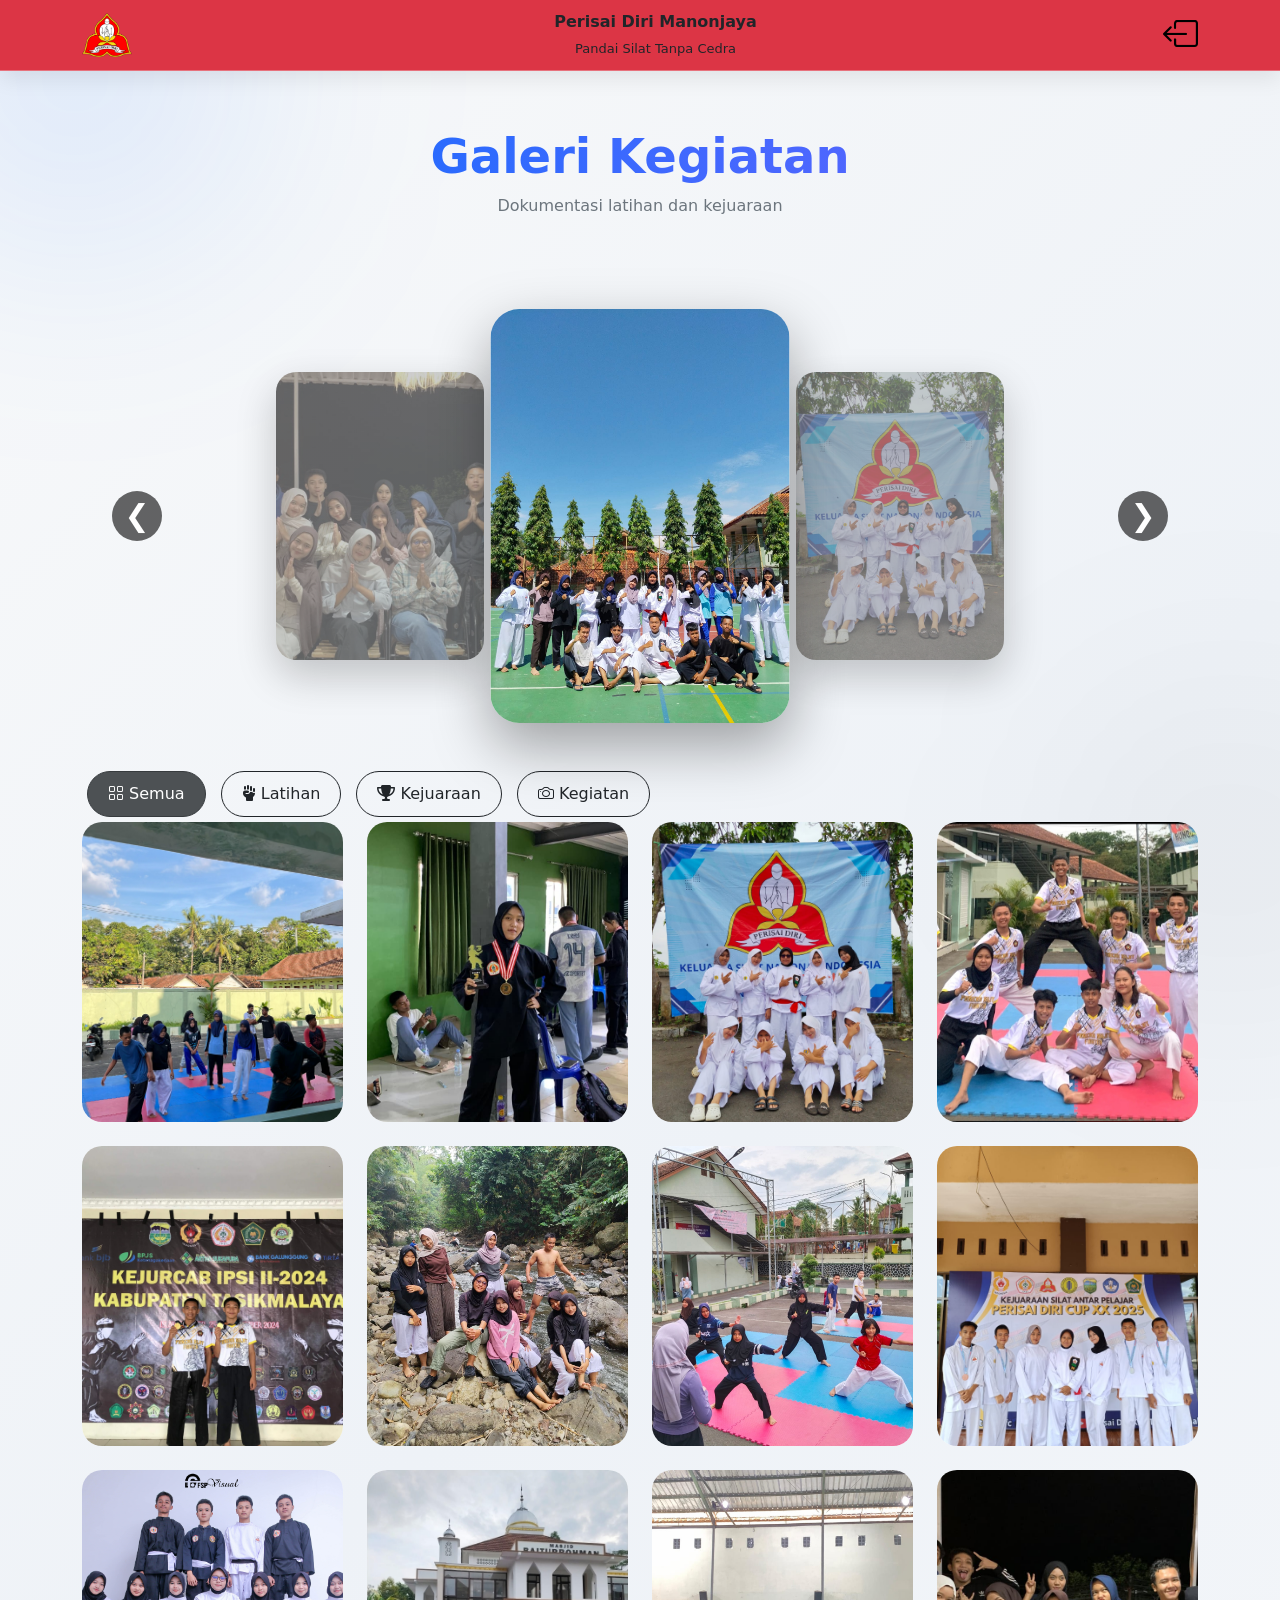
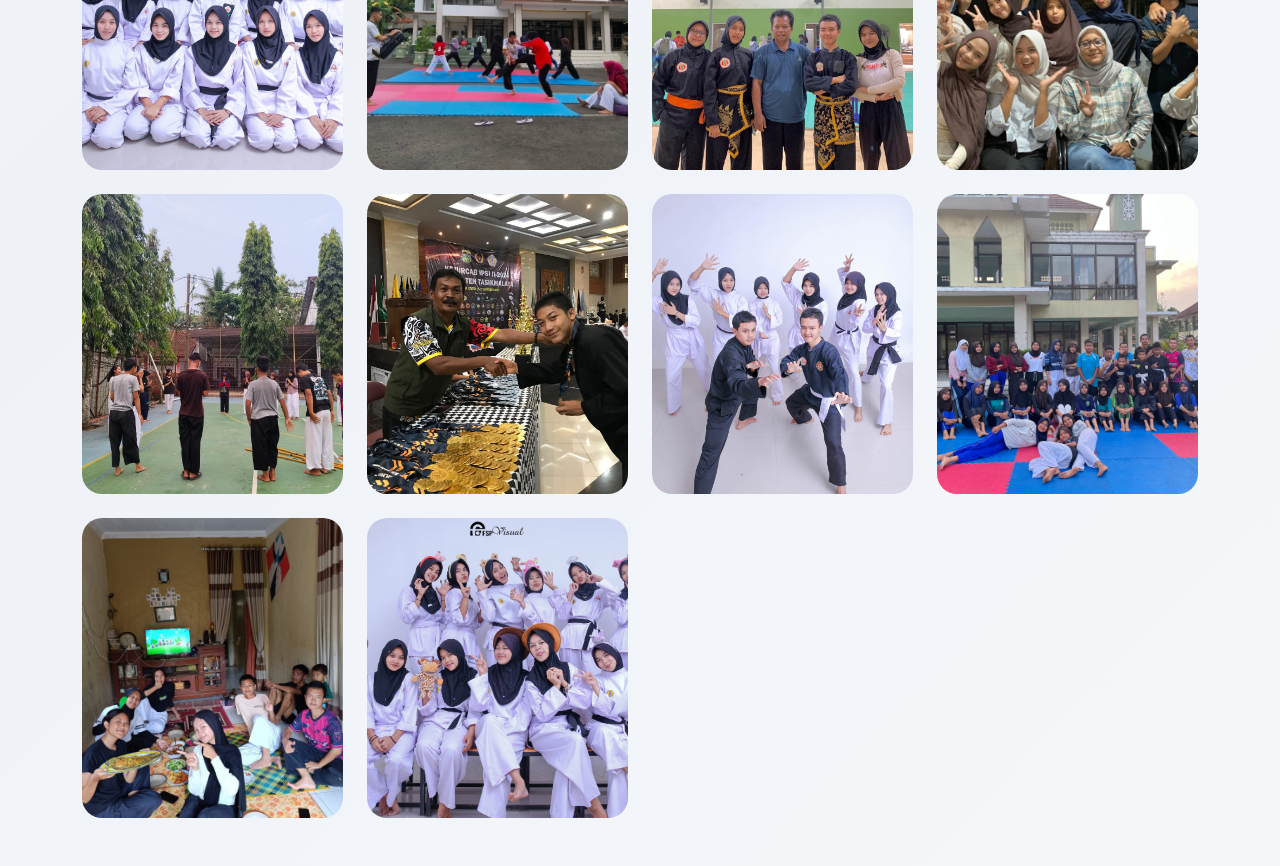
==== galeri.html @ 57bbf595 "Add files via upload" ====
<!DOCTYPE html>
<html lang="id">
<head>
    <meta charset="UTF-8">
    <meta name="viewport" content="width=device-width, initial-scale=1.0">
    <title>Galeri</title>

    <!-- Bootstrap -->
    <link href="https://cdn.jsdelivr.net/npm/bootstrap@5.3.7/dist/css/bootstrap.min.css" rel="stylesheet">

     <!-- cssme -->
     <link rel="stylesheet" href="style.css">

     <!-- logo web -->
     <link rel="Icon" type="images/logo.png" href="images/logo.png">

    <!-- Bootstrap Icon -->
    <link rel="stylesheet"
        href="https://cdn.jsdelivr.net/npm/bootstrap-icons@1.11.3/font/bootstrap-icons.min.css">
        <link rel="stylesheet"
href="https://cdnjs.cloudflare.com/ajax/libs/font-awesome/6.7.2/css/all.min.css">
</head>

<body>


<!--navbar-->
<nav class="navbar navbar-expand-lg bg-danger fixed-top">
  <div class="container">
    <a class="navbar-brand" href="#">
      <img src="images/logo.png" alt="logo" width="50">
    </a>
    <div class="text">
      <h6 class="fw-bold mx-auto">Perisai Diri Manonjaya</h6>
      <small class="text-center">Pandai Silat Tanpa Cedra</small>
    </div>
    <a href="index.html" class="link-exite">
         <i class="bi bi-box-arrow-left" href="index.html" style="font-size: 35px;">
         </i>
    </a>
  </div>
</nav>
<!--navbar end-->



    <section class="gallery-section py-5">

        <div class="container" style="padding-top: 5rem;">

            <h1 class="text-center fw-bold">Galeri Kegiatan</h1>

            <p class="text-center text-secondary mb-5">
                Dokumentasi latihan dan kejuaraan
            </p>

<!-- carousel -->
    <div class="slider">

        <button id="prev">❮</button>

        <div class="slide-container">

            <div class="slide active">
                <img src="images/foto1.jpeg">
            </div>

            <div class="slide">
                <img src="images/foto2.jpeg">
            </div>

            <div class="slide">
                <img src="images/aftrteknik.jpeg">
            </div>

            <div class="slide">
                <img src="images/foto4.jpeg">
            </div>

            <div class="slide">
                <img src="images/lat2.jpeg">
            </div>
            <div class="slide">
                <img src="images/kej2.jpeg">
            </div>
            <div class="slide">
                <img src="images/open rec.jpeg">
            </div>
            <div class="slide">
                <img src="images/lat5.jpeg">
            </div>
            <div class="slide">
                <img src="images/keg4.jpeg">
            </div>

        </div>

        <button id="next">❯</button>

    </div>
<!-- carousel end -->

            <!-- Tombol Filter -->
            <button class="btn btn-dark filter-btn active" data-filter="all">
    <i class="bi bi-grid"></i> Semua
</button>

<button class="btn btn-outline-dark filter-btn" data-filter="latihan">
    <i class="fa-solid fa-hand-fist"></i> Latihan
</button>

<button class="btn btn-outline-dark filter-btn" data-filter="kejuaraan">
    <i class="fa-solid fa-trophy"></i> Kejuaraan
</button>

<button class="btn btn-outline-dark filter-btn" data-filter="kegiatan">
    <i class="bi bi-camera"></i> Kegiatan
</button>

            <!-- Galeri -->

            <div class="row g-4">

                <div class="col-6 col-lg-3 gallery-item latihan">
                    <div class="card gallery-card">
                        <img src="images/lat1.jpeg" class="card-img-top gallery-img">
                    </div>
                </div>
                
                <div class="col-6 col-lg-3 gallery-item kejuaraan">
                    <div class="card gallery-card">
                        <img src="images/kej4.jpeg" class="card-img-top gallery-img">
                    </div>
                </div>

                <div class="col-6 col-lg-3 gallery-item kegiatan">
                    <div class="card gallery-card">
                        <img src="images/foto2.jpeg" class="card-img-top gallery-img">
                    </div>
                </div>
                <div class="col-6 col-lg-3 gallery-item latihan">
                    <div class="card gallery-card">
                        <img src="images/lat2.jpeg" class="card-img-top gallery-img">
                    </div>
                </div>

                <div class="col-6 col-lg-3 gallery-item kejuaraan">
                    <div class="card gallery-card">
                        <img src="images/kej1.jpeg" class="card-img-top gallery-img">
                    </div>
                </div>

                <div class="col-6 col-lg-3 gallery-item kegiatan">
                    <div class="card gallery-card">
                        <img src="images/keg1.jpeg" class="card-img-top gallery-img">
                    </div>
                </div>
                <div class="col-6 col-lg-3 gallery-item latihan">
                    <div class="card gallery-card">
                        <img src="images/lat3.jpeg" class="card-img-top gallery-img">
                    </div>
                </div>

                <div class="col-6 col-lg-3 gallery-item kejuaraan">
                    <div class="card gallery-card">
                        <img src="images/kej2.jpeg" class="card-img-top gallery-img">
                    </div>
                </div>

                <div class="col-6 col-lg-3 gallery-item kegiatan">
                    <div class="card gallery-card">
                        <img src="images/fsp (2 of 67).jpg" class="card-img-top gallery-img">
                    </div>
                </div>
                <div class="col-6 col-lg-3 gallery-item latihan">
                    <div class="card gallery-card">
                        <img src="images/lat4.jpeg" class="card-img-top gallery-img">
                    </div>
                </div>

                <div class="col-6 col-lg-3 gallery-item kejuaraan">
                    <div class="card gallery-card">
                        <img src="images/foto4.jpeg" class="card-img-top gallery-img">
                    </div>
                </div>

                <div class="col-6 col-lg-3 gallery-item kegiatan">
                    <div class="card gallery-card">
                        <img src="images/keg3.jpeg" class="card-img-top gallery-img">
                    </div>
                </div>
                <div class="col-6 col-lg-3 gallery-item latihan">
                    <div class="card gallery-card">
                        <img src="images/lat5.jpeg" class="card-img-top gallery-img">
                    </div>
                </div>

                <div class="col-6 col-lg-3 gallery-item kejuaraan">
                    <div class="card gallery-card">
                        <img src="images/kej3.jpeg" class="card-img-top gallery-img">
                    </div>
                </div>

                <div class="col-6 col-lg-3 gallery-item kegiatan">
                    <div class="card gallery-card">
                        <img src="images/fsp (37 of 67).jpg" class="card-img-top gallery-img">
                    </div>
                </div>
                <div class="col-6 col-lg-3 gallery-item latihan">
                    <div class="card gallery-card">
                        <img src="images/lat6.jpeg" class="card-img-top gallery-img">
                    </div>
                </div>


                <div class="col-6 col-lg-3 gallery-item kegiatan">
                    <div class="card gallery-card">
                        <img src="images/keg2.jpeg" class="card-img-top gallery-img">
                    </div>
                </div>
                <div class="col-6 col-lg-3 gallery-item kegiatan">
                    <div class="card gallery-card">
                        <img src="images/fsp (23 of 67).jpg" class="card-img-top gallery-img">
                    </div>
                </div>

        </div>

    </section>

    <!-- Lightbox -->

    <div id="lightbox">

        <span id="close-btn">
            <i class="bi bi-x-lg"></i>
        </span>

        <img id="lightbox-img">

    </div>
<!-- dark mode end -->
    <script src="script.js"></script>
</body>
</html>
---- style.css ----
body {
    background-image: url(); /* Jalur ke file gambar */
    background-size: cover;      /* Membikin gambar memenuhi seluruh layar */
    background-position: center;  /* Memposisikan gambar di tengah */
    background-repeat: no-repeat; /* Mencegah gambar berulang/luntur jika layar besar */
    background-attachment: fixed; /* Opsional: membuat background tidak ikut ter-scroll */
}

html {
    scroll-behavior: smooth;
}
#Sejarah {
    animation: muncul 0.8s ease;
}

@keyframes muncul {
    from {
        opacity: 0;
        transform: translateY(30px);
    }
    to {
        opacity: 1;
        transform: translateY(0);
    }
}

#Sejarah {
    position: relative;
    padding: 100px 0;
    background: linear-gradient(
        135deg,
        #ffffff 0%,
        #fff6f6 50%,
        #fff1f1 100%
    );
    overflow: hidden;
}

#sejarah::before {
    content: "";

    position: absolute;

    width: 300px;
    height: 300px;

    background: rgba(220, 53, 69, 0.15);

    border-radius: 50%;

    filter: blur(100px);

    top: -100px;
    left: -100px;
}

#sejarah::after {
    content: "";

    position: absolute;

    width: 250px;
    height: 250px;

    background: rgba(255, 193, 7, 0.12);

    border-radius: 50%;

    filter: blur(100px);

    bottom: -100px;
    right: -100px;
}

#sejarah img {
    width: 100%;

    border-radius: 20px;

    box-shadow: 0 15px 35px rgba(0, 0, 0, 0.15);

    transition: 0.4s;
}

#sejarah img:hover {
    transform: scale(1.03);

    box-shadow: 0 20px 40px rgba(0, 0, 0, 0.2);
}

#tentang {
    background: linear-gradient(
        135deg,
        #ffffff,
        #eef3f8
    );

    position: relative;

    padding: 100px 0;
}

#tentang::before {
    content: "";

    position: absolute;

    width: 300px;
    height: 300px;

    background: rgba(13, 110, 253, 0.08);

    border-radius: 50%;

    filter: blur(100px);

    top: -80px;
    right: -80px;
}

#galeri {
    background: #f8fafc;
    padding: 100px 0;
}

#jadwal {
    background: linear-gradient(
        135deg,
        #f5f7fa,
        #e9eef5
    );
    padding: 100px 0;
}

#pendaftaran {
    animation: muncul 0.8s ease;
}

@keyframes muncul {
    from {
        opacity: 0;
        transform: translateY(30px);
    }
    to {
        opacity: 1;
        transform: translateY(0);
    }
}
nav {
    background-attachment: fixed;
}

.nav-item {
    transition: 0.7s;
}

.nav-item:hover {
    transform: translateY(-10px);
    text-decoration-style: dashed;

}

#galeri {
    padding: 60px 0;
}

.card img {
    height: 300px;
    object-fit: contain;
    object-fit: cover;
    object-position: center 60%;

}
.card {
    transition: 1s;
}
.card:hover {
   transform: translateY(-15px);
}


html,body {
    margin: 0;
    padding: 0;
    overflow-x: hidden;
}
.carousel {
    width: 100%;
}

.carousel-caption {
    bottom: 3rem;
    z-index: 10;
}

.carousel-item img {
    width: 100%;
    height: 500px;
    object-fit: cover;
}

.container-fluid {
    padding: 0;
}

.text {
    display: flex;
    flex-direction: column;
    align-items: center;
}

.text small {
font-size: 13px;
}

.text h5 {
    margin-bottom: 0;
}

text small {
margin-top: 50px;
}

footer {
    margin-top: 50px;
}


footer h5 {
    font-weight: bold;
}


footer p {
    margin-bottom: 8px;
}

#jadwal {
    padding: 60px;
}

#jadwal table {
    border-radius: 10px;
    overflow: hidden;
}

#tentang {
    max-width: 553px;
    margin-top: 5px;
    padding-top: 50px;
}
#Sejarah {
    max-width: 540px;
    margin-top: 5px;
    padding-top: 50px;
}

.jumbotron {
    margin-top: 50px;
}

.galeri {
    padding: 100px 0;
    text-align: center;
    overflow: hidden;
}

.slider {
    position: relative;
    width: 100%;
    height: 500px;
}

.slide-container {
    position: relative;
    width: 100%;
    height: 100%;
}

.slide {
    position: absolute;
    top: 50%;
    left: 50%;

    width: 260px;
    height: 360px;

    transform: translate(-50%, -50%) scale(0.7);

    opacity: 0;

    transition: all 0.8s ease;

    z-index: 1;
}

.slide img {
    width: 100%;
    height: 100%;

    object-fit: cover;

    border-radius: 25px;

    box-shadow: 0 20px 50px rgba(0,0,0,0.35);
}

.slide.active {
    transform: translate(-50%, -50%) scale(1.15);

    opacity: 1;

    z-index: 5;
}

.slide.left {
    transform: translate(-150%, -50%) scale(0.8);

    opacity: 0.6;

    filter: brightness(70%);
}

.slide.right {
    transform: translate(50%, -50%) scale(0.8);

    opacity: 0.6;

    filter: brightness(70%);
}

#prev,
#next {
    position: absolute;

    top: 50%;

    transform: translateY(-50%);

    width: 50px;
    height: 50px;

    border: none;

    border-radius: 50%;

    background: rgba(0,0,0,0.6);

    color: white;

    font-size: 30px;

    cursor: pointer;

    z-index: 100;
}

#prev {
    left: 30px;
}

#next {
    right: 30px;
}

.link-exite {
    color: black;
}

.btn-animasi {
    background-color: grey;
    color: dark;
    padding: 15px 30px;
    border: none;
    border-radius: 10px;
    font-size: 18px;
    cursor: pointer;
    padding-left: 150px;
    padding-right: 150px;

    animation: pantul 2s ease-in-out infinite;
}

@keyframes pantul {
0% {
    transform: translateY(0);
}
50% {
    transform: translateY(-10px);
}
100% {
    transform: translateY(0);
}
}

.btn-animasi:hover {
    animation-play-state: paused;
}

                       /* GALERI */
                       
body {
    background: linear-gradient(
        135deg,
        #f8f9fa 0%,
        #eef2f7 50%,
        #f5f7fa 100%
    );

    min-height: 100vh;
    overflow-x: hidden;
    position: relative;
}

.gallery-section h1 {
    font-size: 3rem;
    font-weight: 800;
    background: linear-gradient(
        90deg,
        #0d6efd,
        #6c63ff
    );
    -webkit-background-clip: text;
    -webkit-text-fill-color: transparent;
}

.filter-btn {
    margin: 5px;
    border-radius: 30px;
    padding: 10px 20px;
}

.gallery-card {
    overflow: hidden;
    border: none;
    border-radius: 20px;
   background: rgba(255, 255, 255, 0.85);
   transition: 0.4s;
}
.gallery-img {
    width: 100%;
    height: 280px;
    object-fit: cover;

    transition: 0.4s;
    cursor: pointer;
}

.gallery-card:hover {
    transform: translateY(-10px) scale(1.03);
    box-shadow: 0 20px 40px rgba(0, 0, 0, 0.15);
}

/* Lightbox */

#lightbox {
    display: none;

    position: fixed;
    top: 0;
    left: 0;

    width: 100%;
    height: 100%;

    background: rgba(0,0,0,0.9);

    justify-content: center;
    align-items: center;

    z-index: 9999;
}

#lightbox img {
    width: 85%;
    max-width: 900px;

    border-radius: 15px;
}

#close-btn {
    position: absolute;

    top: 30px;
    right: 40px;

    font-size: 30px;
    color: white;

    cursor: pointer;
}

body::before {
    content: "";

    position: fixed;

    width: 350px;
    height: 350px;

    background: rgba(13, 110, 253, 0.12);

    border-radius: 50%;

    filter: blur(120px);

    top: -100px;
    left: -100px;

    z-index: -1;
}

body::after {
    content: "";

    position: fixed;

    width: 300px;
    height: 300px;

    background: rgba(0, 0, 0, 0.05);

    border-radius: 50%;

    filter: blur(120px);

    bottom: -100px;
    right: -100px;

    z-index: -1;
}

.gallery-section {
    animation: muncul 0.8s ease;
}

@keyframes muncul {
    from {
        opacity: 0;
        transform: translateY(30px);
    }
    to {
        opacity: 1;
        transform: translateY(0);
    }
}

.navbar {
    background: rgba(255, 255, 255, 0.7);

    backdrop-filter: blur(15px);

    -webkit-backdrop-filter: blur(15px);

    box-shadow: 0 8px 20px rgba(0, 0, 0, 0.08);

    border-bottom: 1px solid rgba(255, 255, 255, 0.3);
}

.nav-link {
    position: relative;

    transition: 0.3s;
}

.nav-link:hover {
    transform: translateY(-3px);
}

.nav-link::after {
    content: "";

    position: absolute;

    left: 50%;
    bottom: -3px;

    width: 0;

    height: 2px;

    background: #0d6efd;

    transition: 0.3s;
}

.nav-link:hover::after {
    width: 100%;

    left: 0;
}
                       /* GALERI */

.daftar-wrapper {
    display: flex;
    justify-content: center;
    align-items: center;
    gap: 15px;
}

.btn-daftar {
    padding: 15px 35px;

    border-radius: 50px;

    background: linear-gradient(135deg, #d62828, #a4161a);

    color: white;

    text-decoration: none;

    font-size: 18px;
    font-weight: bold;

    transition: 0.3s;

    margin-bottom: 2rem;
    margin-top: 2rem;
}

.btn-daftar:hover {
    transform: scale(1.05);
}

.petunjuk {
    font-size: 30px;
}

.kiri {
    animation: gerakKanan 0.7s infinite alternate;
}

.kanan {
    animation: gerakKiri 0.7s infinite alternate;
}

@keyframes gerakKanan {
    from {
        transform: translateX(0);
    }

    to {
        transform: translateX(12px);
    }
}

@keyframes gerakKiri {
    from {
        transform: translateX(0);
    }

    to {
        transform: translateX(-12px);
    }
}
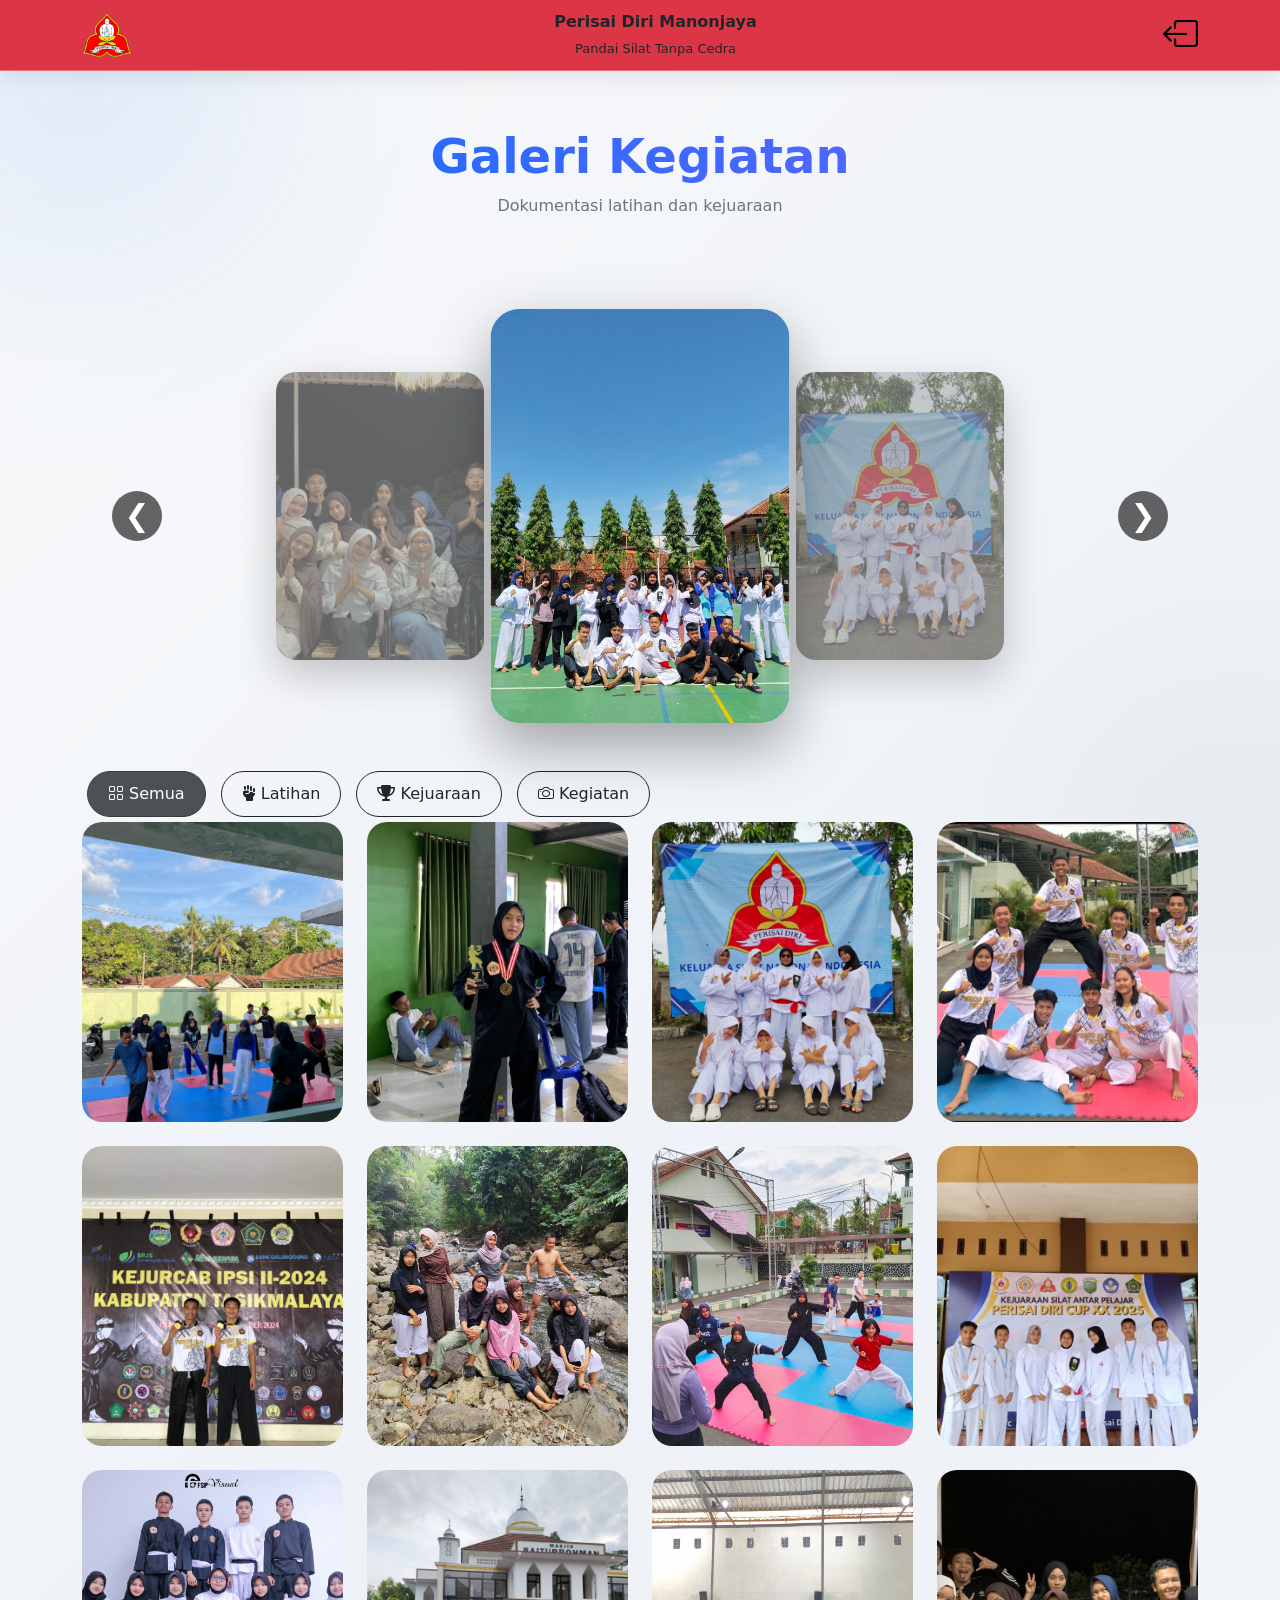
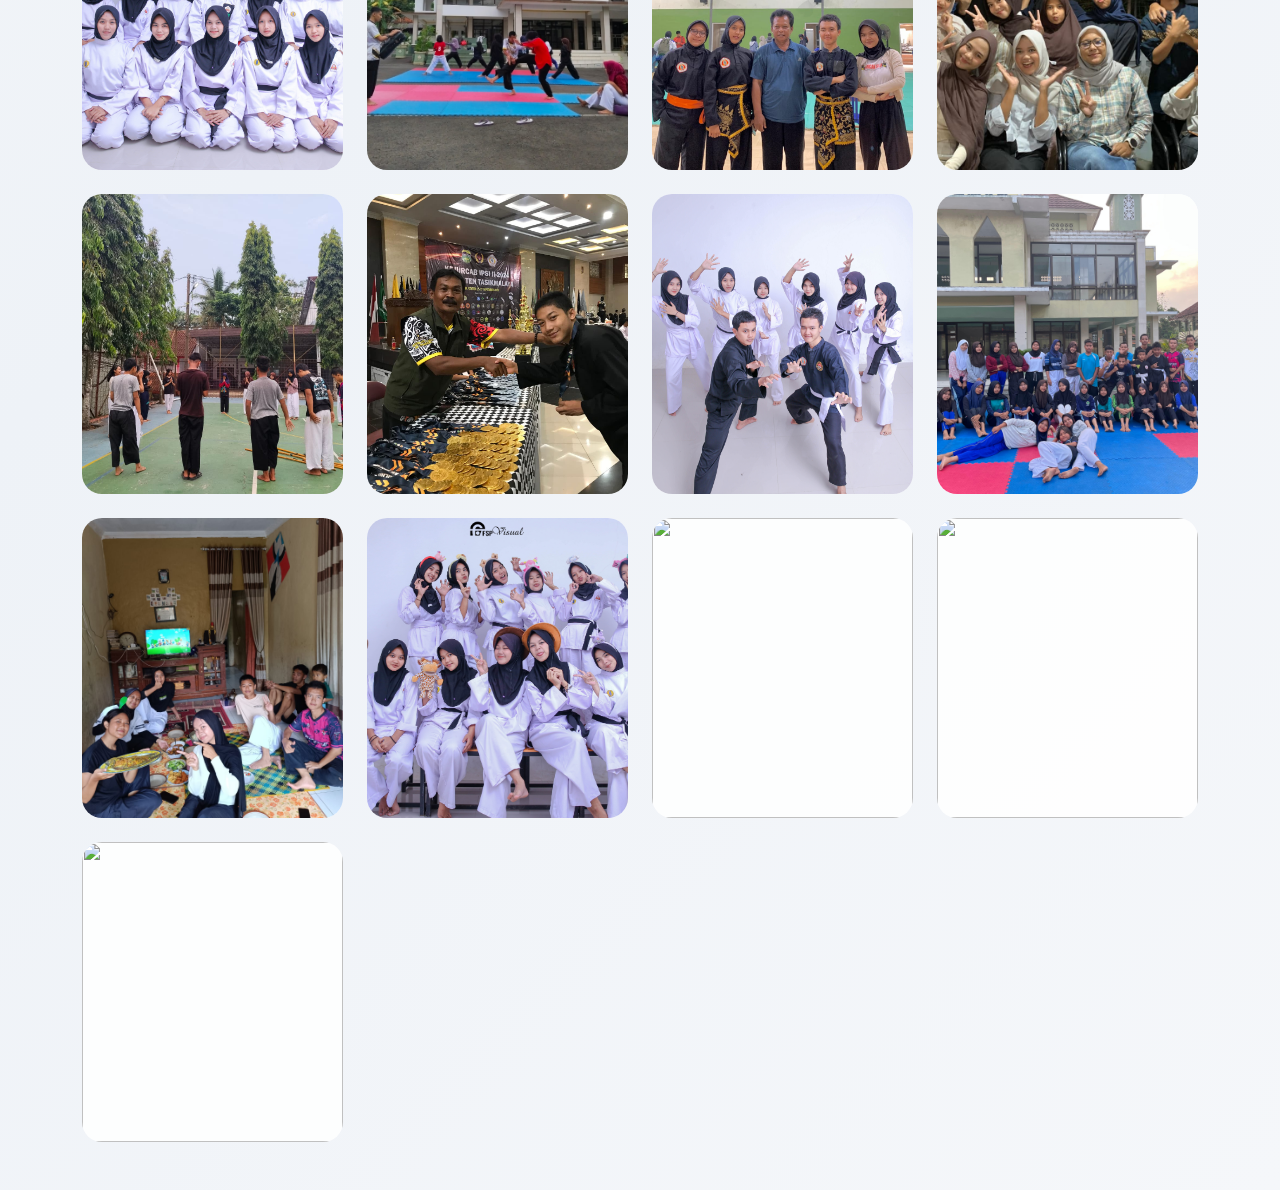
==== commit ee6db81f: "Update galeri.html" ====
--- a/galeri.html
+++ b/galeri.html
@@ -223,6 +223,21 @@
                         <img src="images/fsp (23 of 67).jpg" class="card-img-top gallery-img">
                     </div>
                 </div>
+                <div class="col-6 col-lg-3 gallery-item kegiatan">
+                    <div class="card gallery-card">
+                        <img src="images/keg6.jpeg" class="card-img-top gallery-img">
+                    </div>
+                </div>
+                <div class="col-6 col-lg-3 gallery-item kegiatan">
+                    <div class="card gallery-card">
+                        <img src="images/keg8.jpeg" class="card-img-top gallery-img">
+                    </div>
+                </div>
+                <div class="col-6 col-lg-3 gallery-item kegiatan">
+                    <div class="card gallery-card">
+                        <img src="images/keg5.jpeg" class="card-img-top gallery-img">
+                    </div>
+                </div>
 
         </div>
 
@@ -242,4 +257,4 @@
 <!-- dark mode end -->
     <script src="script.js"></script>
 </body>
-</html>+</html>
